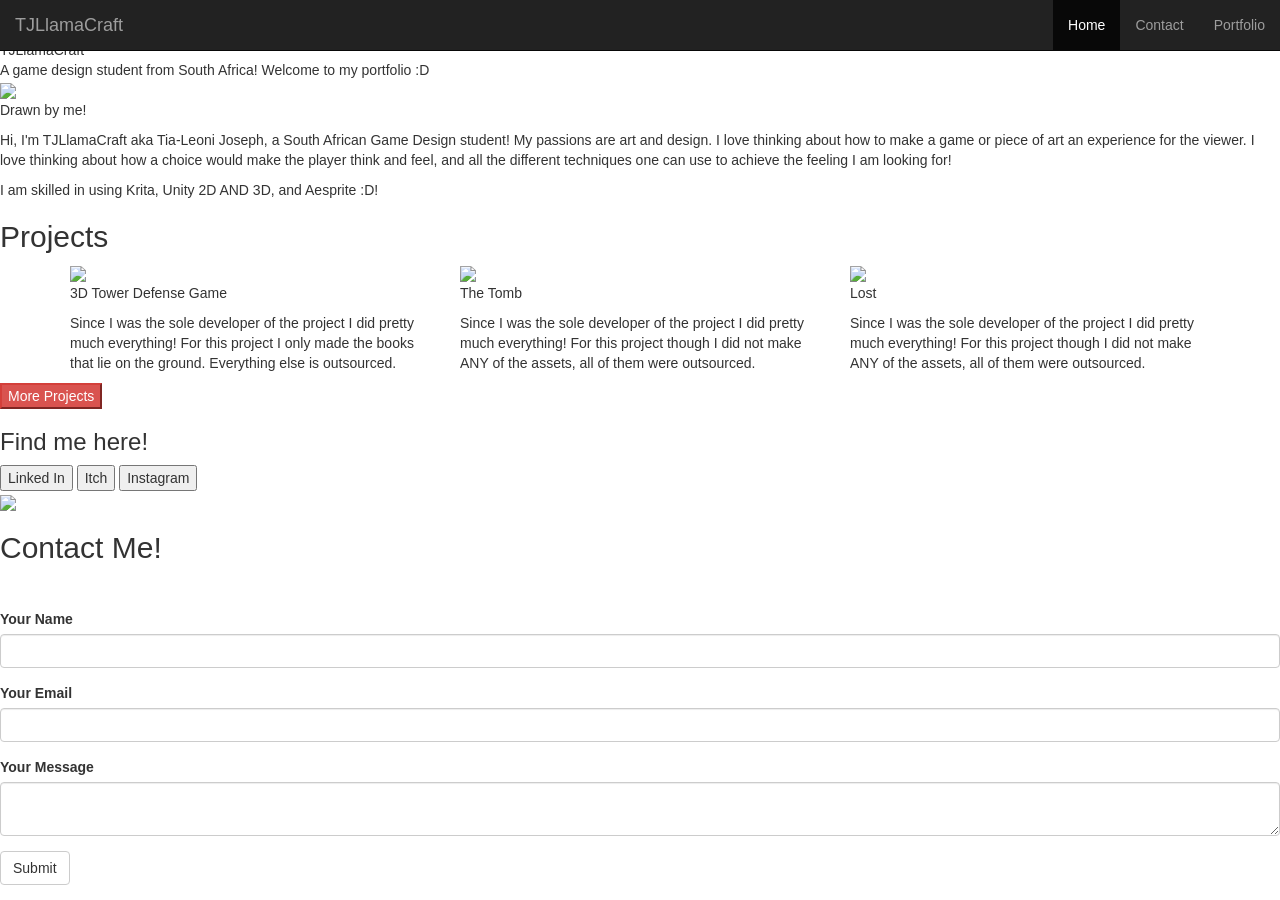
==== index.html @ b37a9258 "Finisheddd pt 2?" ====
<!doctype html>
<html>
  <head>
    <meta charset="utf-8" />
    <meta http-equiv="X-UA-Compatible" content="IE=edge" />
    <title>Home</title>
    <meta name="description" content="" />
    <meta name="viewport" content="width=device-width, initial-scale=1" />

    <!-- Latest compiled and minified CSS -->
    <link
      rel="stylesheet"
      href="https://maxcdn.bootstrapcdn.com/bootstrap/3.4.1/css/bootstrap.min.css"
    />
    <!--Main Style Sheet-->
    <link rel="stylesheet" href="CSS/style.css" />

  </head>
  <body>
    <!--Navbar-->
    <nav class="navbar navbar-inverse navbar-fixed-top">
      <div class="container-fluid">
        <div class="navbar-header">
          <button
            type="button"
            class="navbar-toggle"
            data-toggle="collapse"
            data-target="#myNavbar"
          >
            <!--Button for when navbar collapses-->
            <span class="icon-bar"></span>
            <span class="icon-bar"></span>
            <span class="icon-bar"></span>
          </button>
          <a class="navbar-brand" href="#">TJLlamaCraft</a>
        </div>

        <div class="collapse navbar-collapse me-auto" id="myNavbar">
          <ul class="nav navbar-nav navbar-right me-auto">
            <li class="active navbarItem"><a href="index.html">Home</a></li>
            <li class="navbarItem"><a href="#Contact-Section">Contact</a></li>
            <li class="navbarItem">
              <a href="portfolio.html" id="Portfolio-Button">Portfolio</a>
            </li>
          </ul>
        </div>
      </div>
    </nav>

    <img src="Assets/Background.png" class="BackgroundIMG" />

    <!--Title Image and stuff-->
    <div class="Title-Image"><img src="Assets/Main BG.png" /></div>
    <div class="Title-Text">
      <div class="Title">TJLlamaCraft</div>
      <div class="subTitle">
        A game design student from South Africa! Welcome to my portfolio :D
      </div>
    </div>

    <div class="About">
      <div class="About-Left">
        <div class="Profile-Pic"><img src="Assets/Profile Pic.png" /></div>
        <p>Drawn by me!</p>
      </div>
      <div id="About-Text">
        <p>
          Hi, I'm TJLlamaCraft aka Tia-Leoni Joseph, a South African Game Design
          student! My passions are art and design. I love thinking about how to
          make a game or piece of art an experience for the viewer. I love
          thinking about how a choice would make the player think and feel, and
          all the different techniques one can use to achieve the feeling I am
          looking for!
        </p>

        <p>I am skilled in using Krita, Unity 2D AND 3D, and Aesprite :D!</p>
      </div>
    </div>

    <!--Projects in grid-->
    <div class="Projects-Grid">
      <h2>Projects</h2>
      <div class="container">
        <div class="row">
          <div class="col-sm-4">
            <div class="column" id="Project1">
              <img
                src="Assets/TowerDefense3DScreenshots/Screenshot 2026-06-10 002526.png"
              />

              <div class="Project-Name">
                <p>3D Tower Defense Game</p>
                <p class="P-Description">
                  Since I was the sole developer of the project I did pretty
                  much everything! For this project I only made the books that
                  lie on the ground. Everything else is outsourced.
                </p>
              </div>
            </div>
          </div>
          <div class="col-sm-4">
            <div class="column" id="Project2">
              <img src="Assets/TheTombScreenshots/Main.png" />
              <div class="Project-Name">
                <p>The Tomb</p>
                <p class="P-Description">
                  Since I was the sole developer of the project I did pretty
                  much everything! For this project though I did not make ANY of
                  the assets, all of them were outsourced.
                </p>
              </div>
            </div>
          </div>
          <div class="col-sm-4">
            <div class="column" id="Project3">
              <img src="Assets/LostScreenshots/Portal.png" />
              <div class="Project-Name">
                <p>Lost</p>
                <p class="P-Description">
                  Since I was the sole developer of the project I did pretty
                  much everything! For this project though I did not make ANY of
                  the assets, all of them were outsourced.
                </p>
              </div>
            </div>
          </div>
        </div>
      </div>
      <button type="button" class="btn-danger" id="Projects-Button">
        More Projects
      </button>
    </div>

    <div class="FollowME">
      <h3>Find me here!</h3>
      <div class="FollowME-BTNs">
        <button type="button" class="FollowME-BTNs-Style" id="LinkedInButton">
          Linked In
        </button>
        <button type="button" class="FollowME-BTNs-Style" id="ItchButton">
          Itch
        </button>
        <button type="button" class="FollowME-BTNs-Style" id="InstaButton">
          Instagram
        </button>
      </div>
    </div>

    <!--Contact-->
    <div id="Contact-Section">
      <div class="Contact-Left">
        <img src="Assets/Main PFP.png">
      </div>
      
      <h2>Contact Me!</h2>
      <form action="https://api.web3forms.com/submit" method="POST">
        <div class="form-group">
          <label for="accessKey"></label>
          <input
            type="hidden"
            name="access_key"
            value="f679e1c8-95d0-40d4-917c-4b42afa00962"
          />
        </div>
        <div class="form-group">
          <label for="name">Your Name</label>
          <input
            type="text"
            name="name"
            class="form-control"
            id="name"
            required
          />
        </div>
        <div class="form-group">
          <label for="email">Your Email</label>
          <input
            type="email"
            name="email"
            class="form-control"
            id="email"
            required
          />
        </div>
        <div class="form-group">
          <label for="message">Your Message</label>
          <textarea name="message" class="form-control" required></textarea>
        </div>
        <button type="submit" class="btn btn-default">Submit</button>
      </form>

      
    </div>

    <footer></footer>

    
    <!-- jQuery library -->
    <script src="https://ajax.googleapis.com/ajax/libs/jquery/3.7.1/jquery.min.js"></script>

    <!-- Latest compiled JavaScript -->
    <script src="https://maxcdn.bootstrapcdn.com/bootstrap/3.4.1/js/bootstrap.min.js"></script>

    <!--Main Script-->
    <script src="js/script.js" async defer></script>
  </body>
</html>
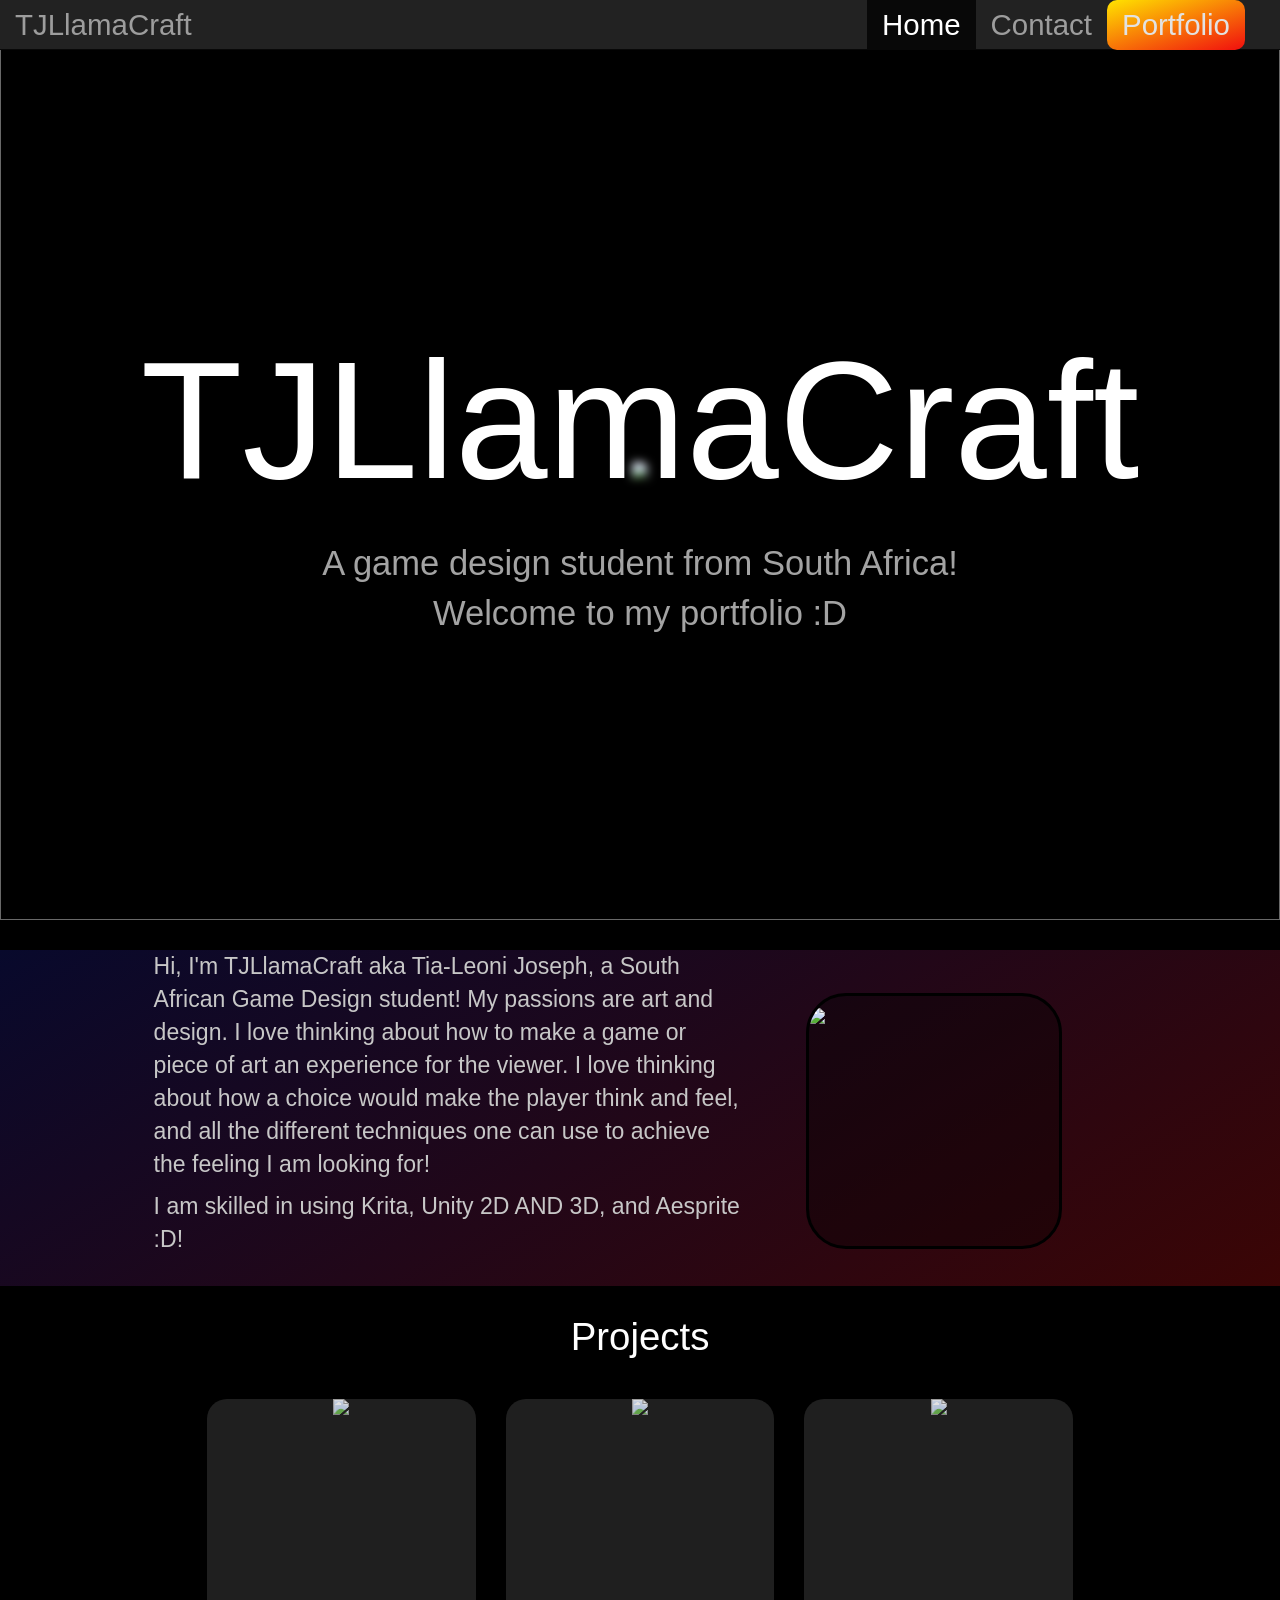
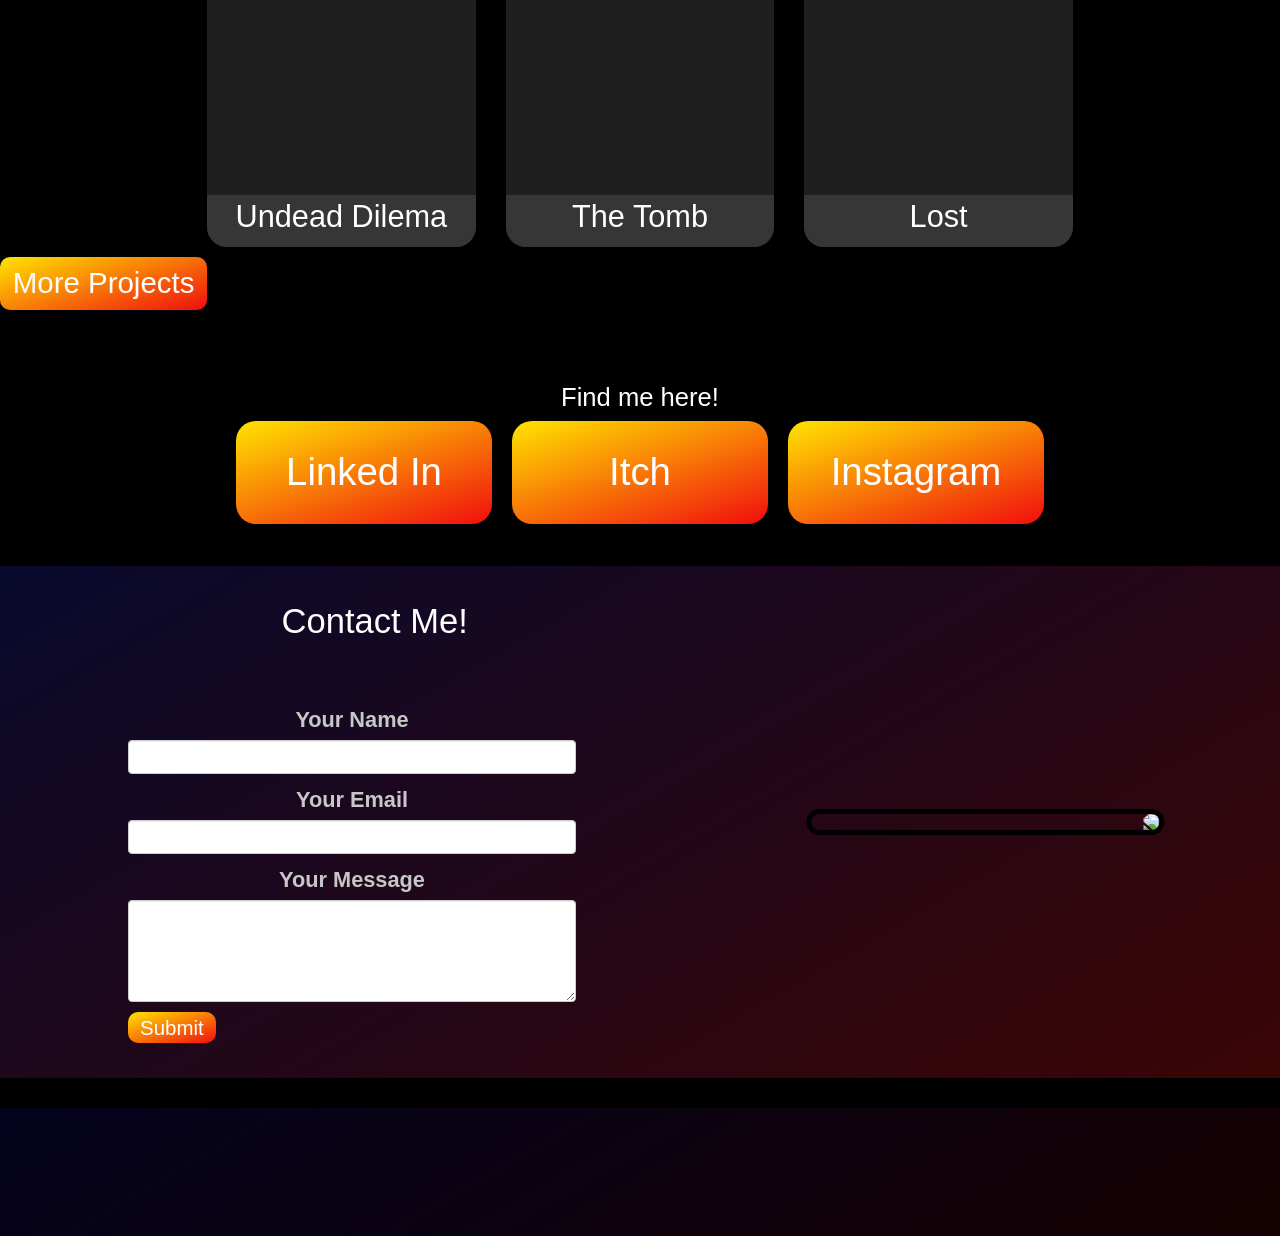
==== commit 6e794cf9: "Ready for Submission!" ====
--- a/index.html
+++ b/index.html
@@ -15,6 +15,16 @@
     <!--Main Style Sheet-->
     <link rel="stylesheet" href="CSS/style.css" />
 
+    <!-- jQuery library -->
+    <script src="https://ajax.googleapis.com/ajax/libs/jquery/3.7.1/jquery.min.js"></script>
+
+    <!-- Latest compiled JavaScript -->
+    <script src="https://maxcdn.bootstrapcdn.com/bootstrap/3.4.1/js/bootstrap.min.js"></script>
+
+    <!--Main Script-->
+    <script src="JS/script.js" async defer></script>
+
+    include_scripts:[ "" ]
   </head>
   <body>
     <!--Navbar-->
@@ -32,7 +42,7 @@
             <span class="icon-bar"></span>
             <span class="icon-bar"></span>
           </button>
-          <a class="navbar-brand" href="#">TJLlamaCraft</a>
+          <a class="navbar-brand">TJLlamaCraft</a>
         </div>
 
         <div class="collapse navbar-collapse me-auto" id="myNavbar">
@@ -61,7 +71,6 @@
     <div class="About">
       <div class="About-Left">
         <div class="Profile-Pic"><img src="Assets/Profile Pic.png" /></div>
-        <p>Drawn by me!</p>
       </div>
       <div id="About-Text">
         <p>
@@ -89,7 +98,7 @@
               />
 
               <div class="Project-Name">
-                <p>3D Tower Defense Game</p>
+                <p>Undead Dilema</p>
                 <p class="P-Description">
                   Since I was the sole developer of the project I did pretty
                   much everything! For this project I only made the books that
@@ -149,9 +158,9 @@
     <!--Contact-->
     <div id="Contact-Section">
       <div class="Contact-Left">
-        <img src="Assets/Main PFP.png">
-      </div>
-      
+        <img src="Assets/Main PFP.png" />
+      </div>
+
       <h2>Contact Me!</h2>
       <form action="https://api.web3forms.com/submit" method="POST">
         <div class="form-group">
@@ -188,20 +197,8 @@
         </div>
         <button type="submit" class="btn btn-default">Submit</button>
       </form>
-
-      
     </div>
 
     <footer></footer>
-
-    
-    <!-- jQuery library -->
-    <script src="https://ajax.googleapis.com/ajax/libs/jquery/3.7.1/jquery.min.js"></script>
-
-    <!-- Latest compiled JavaScript -->
-    <script src="https://maxcdn.bootstrapcdn.com/bootstrap/3.4.1/js/bootstrap.min.js"></script>
-
-    <!--Main Script-->
-    <script src="js/script.js" async defer></script>
   </body>
 </html>
--- a/CSS/style.css
+++ b/CSS/style.css
@@ -0,0 +1,606 @@
+@font-face {
+  font-family: "Jeresy10";
+  src: url(Fonts/Jersey10-Regular.ttf);
+}
+
+@font-face {
+  font-family: "Blox";
+  src: url(Fonts/Blox2.ttf);
+}
+
+body {
+  background-color: black;
+  font-family: "Jeresy10", sans-serif;
+  color: #c7c7c7;
+}
+
+.BackgroundIMG {
+  display: flex;
+  flex-direction: column;
+  justify-content: center;
+  align-items: center;
+  height: 100vh;
+  width: 100vw;
+  opacity: 55%;
+
+  object-fit: fill;
+  z-index: -1;
+  position: fixed;
+}
+
+#Portfolio-Button {
+  display: flex;
+  justify-content: center;
+  align-items: center;
+  background-image: linear-gradient(162deg, rgb(255 228 0), rgb(241 14 14));
+  border-radius: 10px;
+  width: auto;
+  color: rgb(226, 226, 226);
+}
+
+#Portfolio-Button:hover {
+  color: #333;
+}
+
+.active #Portfolio-Button {
+  display: flex;
+  justify-content: center;
+  align-items: center;
+  background-image: linear-gradient(162deg, rgb(168, 152, 1), rgb(131, 9, 9));
+  border-radius: 15%;
+  width: auto;
+  color: rgb(207, 205, 205);
+}
+
+.Title-Image {
+  display: flex;
+  flex-direction: column;
+  justify-content: center;
+  align-items: center;
+  height: 100vh;
+  width: 100vw;
+  filter: blur(5px);
+
+  object-fit: fill;
+  z-index: -2;
+  position: fixed;
+}
+
+.Title {
+  font-family: "Blox", sans-serif;
+  display: flex;
+  justify-content: center;
+  align-items: center;
+  text-align: center;
+  font-size: 13vw;
+  color: white;
+}
+
+.subTitle {
+  font-family: "Jeresy10", sans-serif;
+  display: flex;
+  justify-content: center;
+  align-items: center;
+  text-align: center;
+  font-size: 2.7vw;
+  color: rgb(163, 163, 163);
+  width: 56vw;
+}
+
+.column {
+  display: flex;
+  flex-direction: column;
+  justify-content: flex-start;
+  align-items: center;
+
+  background-color: rgba(128, 128, 128, 0.24);
+  height: 35vw;
+  min-width: 200px;
+  margin-top: 30px;
+  border-radius: 20px;
+  overflow: hidden;
+  z-index: -2;
+}
+
+.column img {
+  display: flex;
+  flex-direction: column;
+  justify-self: flex-start;
+  align-self: center;
+
+  height: 100%;
+  position: fixed;
+  z-index: -1;
+}
+
+#Projects-Button {
+  display: flex;
+  align-items: center;
+  justify-self: center;
+
+  height: 4.2vw;
+  background-image: linear-gradient(162deg, rgb(255 228 0), rgb(241 14 14));
+  border-radius: 10px;
+  border: none;
+  font-size: 2.3vw;
+  margin-top: 10px;
+  padding-left: 1vw;
+  padding-right: 1vw;
+}
+
+#Projects-Button:hover {
+  color: #333;
+}
+
+.Projects-Grid .container {
+  width: 70vw;
+}
+
+.About {
+  display: flex;
+  flex-direction: row-reverse;
+  justify-self: center;
+  align-self: center;
+  justify-content: center;
+  align-items: center;
+
+  background-image: linear-gradient(150deg, rgb(8, 9, 44), rgb(59, 5, 5));
+  width: 100vw;
+  height: auto;
+  margin-top: 30px;
+  padding-bottom: 20px;
+}
+
+.About-Left {
+  display: flex;
+  flex-direction: column;
+  justify-content: center;
+  align-items: center;
+  justify-self: flex-end;
+
+  margin-top: 25px;
+  width: 30vw;
+  height: auto;
+  font-size: clamp(15px, 2vw, 40px);
+}
+
+.About-Left .btn-danger {
+  background-image: linear-gradient(162deg, rgb(255 228 0), rgb(241 14 14));
+  margin-left: 5px;
+  margin-right: 5px;
+  border-radius: 10px;
+}
+
+.Profile-Pic {
+  width: 20vw;
+  aspect-ratio: 1 / 1;
+  border-radius: 40px;
+  background-color: rgba(0, 0, 0, 0.33);
+  border: 3px black solid;
+  overflow: hidden;
+}
+
+.Profile-Pic img {
+  width: 104%;
+  object-fit: cover;
+}
+
+#Profile-Buttons {
+  margin-top: 10px;
+}
+
+#About-Text {
+  width: 46vw;
+  font-size: 1.8vw;
+}
+
+.About .btn {
+  font-size: 1.4vw;
+}
+
+.Project-Image {
+  width: 120%;
+  height: 100%;
+  background-color: rgb(54 54 54);
+}
+
+.Project-Name {
+  display: flex;
+  flex-direction: column;
+  justify-content: flex-start;
+  align-items: center;
+
+  width: 100%;
+  height: 100%;
+  font-size: 2.4vw;
+  color: rgb(255, 255, 255);
+  margin-top: 31vw;
+  margin-bottom: 30px;
+  background-color: rgb(54 54 54);
+  z-index: 1;
+  padding-bottom: 400px;
+}
+
+.P-Description {
+  width: 90%;
+  font-size: 1.5vw;
+  text-align: center;
+}
+h2 {
+  display: flex;
+  justify-content: center;
+  align-items: center;
+  text-align: center;
+  margin-top: 30px;
+  color: white;
+  font-size: 3vw;
+}
+h3 {
+  display: flex;
+  justify-content: center;
+  align-items: center;
+  text-align: center;
+  margin-top: 30px;
+  color: white;
+  font-size: 2vw;
+}
+
+.Bottom-Button {
+  display: flex;
+  justify-content: center;
+  align-items: center;
+  justify-self: center;
+  align-self: center;
+}
+
+.Title-Text {
+  display: flex;
+  flex-direction: column;
+  justify-content: center;
+  align-items: center;
+
+  width: 100vw;
+  height: 100vh;
+  animation: fade-out-Title linear;
+  animation-timeline: view(10px 200px);
+}
+
+.FollowME-BTNs-Style {
+  width: 20vw;
+  aspect-ratio: 1/0.4;
+
+  background-image: linear-gradient(162deg, rgb(255 228 0), rgb(241 14 14));
+  color: white;
+  border-radius: 20px;
+  border: none;
+  margin-left: 10px;
+  margin-right: 10px;
+}
+
+.FollowME-BTNs-Style:hover {
+  color: #333;
+}
+
+@keyframes fade-out-Title {
+  0% {
+    opacity: 1;
+    scale: 1;
+  }
+
+  50% {
+    opacity: 1;
+    scale: 1;
+  }
+
+  100% {
+    opacity: 0;
+    scale: 0.4;
+  }
+}
+
+.FollowME {
+  display: flex;
+  flex-direction: column;
+  justify-content: center;
+  align-items: center;
+  height: 20vw;
+}
+
+.FollowME-BTNs {
+  display: flex;
+  flex-direction: row;
+  justify-content: center;
+  align-items: center;
+  width: auto;
+  font-size: 3vw;
+}
+
+footer {
+  width: 100vw;
+  height: 10vw;
+  background-image: linear-gradient(150deg, rgb(3, 3, 29), rgb(22, 1, 1));
+  margin-top: 30px;
+}
+
+#Contact-Section {
+  display: flex;
+  flex-direction: column;
+  justify-content: center;
+  align-items: flex-start;
+  text-align: center;
+
+  width: 100vw;
+  height: 40vw;
+  background-image: linear-gradient(150deg, rgb(8, 9, 44), rgb(59, 5, 5));
+  padding-left: 10vw;
+}
+
+#Contact-Section h2 {
+  color: white;
+  margin-top: 0;
+  margin-left: 12vw;
+  font-size: 2.7vw;
+  padding-bottom: 1vw;
+}
+
+#Contact-Section form {
+  width: 35vw;
+  font-size: 1.3vw;
+}
+
+#Contact-Section textarea {
+  height: 8vw;
+}
+
+.Contact-Left {
+  position: absolute;
+  display: flex;
+  flex-direction: column;
+  align-self: flex-end;
+
+  margin-right: 9vw;
+  width: 28vw;
+  border-radius: 20px;
+  border: 5px black solid;
+  overflow: hidden;
+  transform: scaleX(-1);
+}
+
+.navbar-brand {
+  font-size: clamp(15px, 2.3vw, 60px);
+}
+
+.navbar {
+  height: 2.4vw;
+}
+
+.navbarItem {
+  width: auto;
+  font-size: clamp(15px, 2.3vw, 60px);
+}
+
+.navbar-right {
+  margin-right: 20px;
+}
+
+.Project-Panel {
+  position: absolute;
+  display: flex;
+  flex-direction: column;
+  padding: 2vw 2vw;
+
+  background-image: linear-gradient(150deg, rgb(8, 9, 44), rgb(59, 5, 5));
+  color: white;
+  height: 100%;
+  width: 50vw;
+  margin-top: 50px;
+  z-index: 20;
+}
+
+
+
+.Exit-Button {
+  position: absolute;
+  display: flex;
+  text-align: center;
+  align-self: flex-end;
+  align-items: center;
+  justify-content: center;
+
+  width: 5.5vw;
+  min-width: 60px;
+  aspect-ratio: 2/1;
+  background-image: linear-gradient(162deg, rgb(255 228 0), rgb(241 14 14));
+  border: none;
+  border-radius: 10px;
+  font-size: clamp(22px, 2vw, 50px);
+}
+
+.Exit-Button:hover {
+  color: #333;
+}
+
+.ItchPage-Button {
+  display: flex;
+  justify-content: center;
+  align-items: center;
+  align-self: center;
+
+  width: 80px;
+  aspect-ratio: 1/0.4;
+
+  background-image: linear-gradient(162deg, rgb(255 228 0), rgb(241 14 14));
+  color: white;
+  border-radius: 10px;
+  border: none;
+  margin-top:2vw;
+  font-size: 18px;
+}
+
+.ItchPage-Button:hover{
+  color:#333;
+}
+
+.Caption-Button{
+
+  width: 80px;
+  aspect-ratio: 1/0.4;
+
+  background-image: linear-gradient(162deg, rgb(255 228 0), rgb(241 14 14));
+  color: white;
+  border-radius: 10px;
+  border: none;
+  font-size: 18px;
+  margin-bottom:20px;
+}
+
+.Caption-Button:hover{
+  color:#333;
+}
+
+.form-group {
+  margin-bottom: 10px;
+  font-size: 1.7vw;
+}
+
+.form-control {
+  font-size: 1.5vw;
+}
+
+form .btn {
+  display: flex;
+  justify-self: center;
+  align-items: center;
+  text-align: center;
+
+  background-image: linear-gradient(162deg, rgb(255 228 0), rgb(241 14 14));
+  border: none;
+  height: 2.4vw;
+  width: auto;
+  border-radius: 10px;
+  font-size: 1.6vw;
+  color: white;
+}
+
+.navbar-inverse .navbar-brand:hover{
+  color:#9d9d9d;
+}
+
+#myCarousel .item img {
+  width: 100vw;
+  height: 100vh;
+  object-fit: cover;
+  z-index: -2;
+}
+
+#myCarousel p {
+  font-size: clamp(30px, 2vw, 80px);
+}
+
+#myCarousel h3 {
+  font-size: clamp(50px, 4vw, 100px);
+}
+.carousel-caption {
+  background-image: linear-gradient(
+    0deg,
+    rgb(0 0 0),
+    rgb(42 0 0),
+    rgb(98 0 0 / 60%),
+    rgb(255 0 0 / 0%)
+  );
+  padding-bottom: 3vw;
+  border-radius: 20px;
+}
+
+@media only screen and (max-width: 765px) {
+  #Projects-Button {
+    display: flex;
+    flex-direction: column;
+    justify-content: center;
+    align-items: center;
+    justify-self: center;
+    align-self: center;
+    height: 6.5vw;
+    background-color: rgb(255, 51, 51);
+    border-radius: 10px;
+    border: none;
+    font-size: 2.4vw;
+  }
+
+  .About {
+    display: flex;
+    flex-direction: column;
+  }
+
+  .About-Left {
+    margin-top: 10px;
+    margin-bottom: 30px;
+    width: 30vw;
+    height: auto;
+  }
+
+  #About-Text {
+    text-align: center;
+    font-size: 3.2vw;
+    width: 56vw;
+  }
+
+  .Profile-Pic {
+    width: 30vw;
+  }
+
+  h2 {
+    font-size: 6vw;
+  }
+
+  h3 {
+    font-size: 4vw;
+  }
+
+  #Contact-Section {
+    display: flex;
+    flex-direction: column;
+    justify-content: center;
+    align-items: center;
+    text-align: center;
+
+    width: 100vw;
+    height: 100vw;
+    background-color: lightgrey;
+    padding-left: 0vw;
+    margin-top: 30px;
+  }
+
+  #Contact-Section h2 {
+    margin-top: 0;
+    margin-left: 0vw;
+    font-size: 4.7vw;
+    padding-bottom: 0vw;
+  }
+
+  #Contact-Section form {
+    width: 60vw;
+    font-size: 2.3vw;
+  }
+
+  #Contact-Section textarea {
+    height: 20vw;
+  }
+
+  .Contact-Left {
+    display: none;
+  }
+  .navbar-inverse .navbar-collapse {
+    background-color: #313030;
+    text-align: center;
+  }
+
+  .navbarItem {
+    width: 100vw;
+  }
+
+  .Project-Panel {
+    height: 100%;
+    width: 100vw;
+  }
+}
